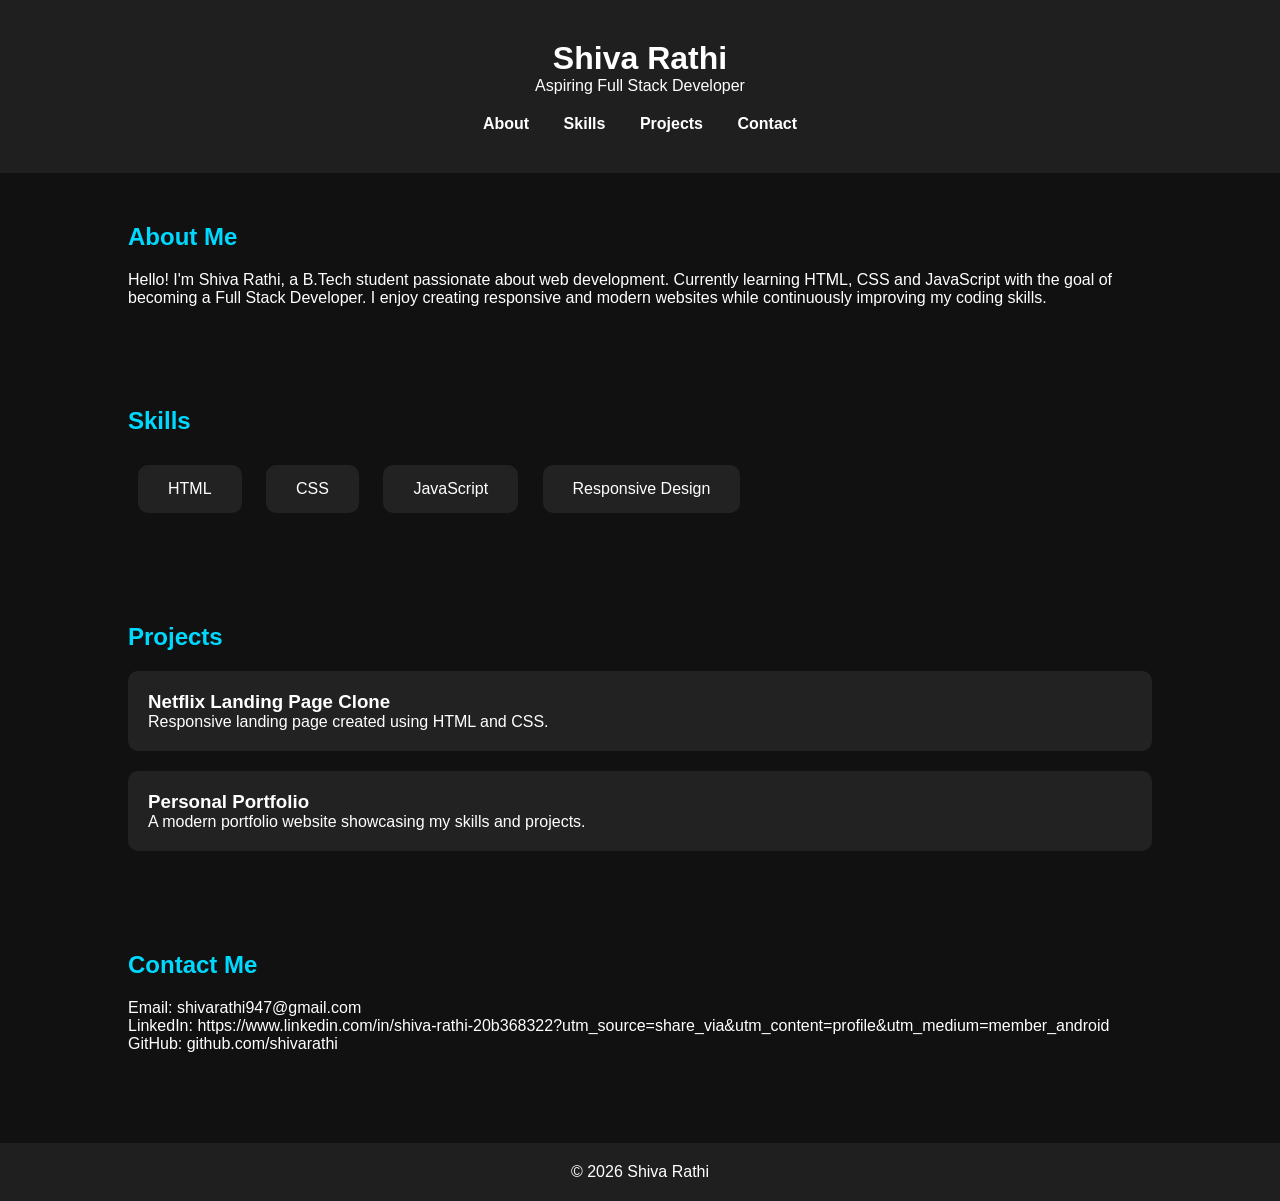
==== portfolio.html @ f8dfe1a2 "Add files via upload" ====
<!DOCTYPE html>
<html lang="en">
<head>
<meta charset="UTF-8">
<meta name="viewport" content="width=device-width, initial-scale=1.0">
<title>Shiva Rathi | Portfolio</title>
<link rel="stylesheet" href="style.css">
<style>
    *{
margin:0;
padding:0;
box-sizing:border-box;
font-family:Arial,sans-serif;
}

body{
background:#111;
color:white;
}

header{
background:#1f1f1f;
text-align:center;
padding:40px;
}

nav{
margin-top:20px;
}

nav a{
color:white;
text-decoration:none;
margin:15px;
font-weight:bold;
}

section{
padding:50px 10%;
}

h2{
margin-bottom:20px;
color:#00d9ff;
}

.card{
display:inline-block;
background:#222;
padding:15px 30px;
margin:10px;
border-radius:10px;
transition:.3s;
}

.card:hover{
background:#00d9ff;
color:black;
}

.project{
background:#222;
padding:20px;
margin-top:20px;
border-radius:10px;
}

footer{
text-align:center;
padding:20px;
background:#1f1f1f;
margin-top:40px;
}
</style>
</head>

<body>

<header>
<h1>Shiva Rathi</h1>
<p>Aspiring Full Stack Developer</p>

<nav>
<a href="#about">About</a>
<a href="#skills">Skills</a>
<a href="#projects">Projects</a>
<a href="#contact">Contact</a>
</nav>
</header>

<section id="about">
<h2>About Me</h2>
<p>
Hello! I'm Shiva Rathi, a B.Tech student passionate about web development.
Currently learning HTML, CSS and JavaScript with the goal of becoming a Full Stack Developer.
I enjoy creating responsive and modern websites while continuously improving my coding skills.
</p>
</section>

<section id="skills">
<h2>Skills</h2>

<div class="card">
HTML
</div>

<div class="card">
CSS
</div>

<div class="card">
JavaScript
</div>

<div class="card">
Responsive Design
</div>

</section>

<section id="projects">
<h2>Projects</h2>

<div class="project">
<h3>Netflix Landing Page Clone</h3>
<p>Responsive landing page created using HTML and CSS.</p>
</div>

<div class="project">
<h3>Personal Portfolio</h3>
<p>A modern portfolio website showcasing my skills and projects.</p>
</div>

</section>

<section id="contact">
<h2>Contact Me</h2>

<p>Email: shivarathi947@gmail.com</p>

<p>LinkedIn: https://www.linkedin.com/in/shiva-rathi-20b368322?utm_source=share_via&utm_content=profile&utm_medium=member_android</p>

<p>GitHub: github.com/shivarathi</p>

</section>

<footer>
<p>© 2026 Shiva Rathi</p>
</footer>

</body>
</html>
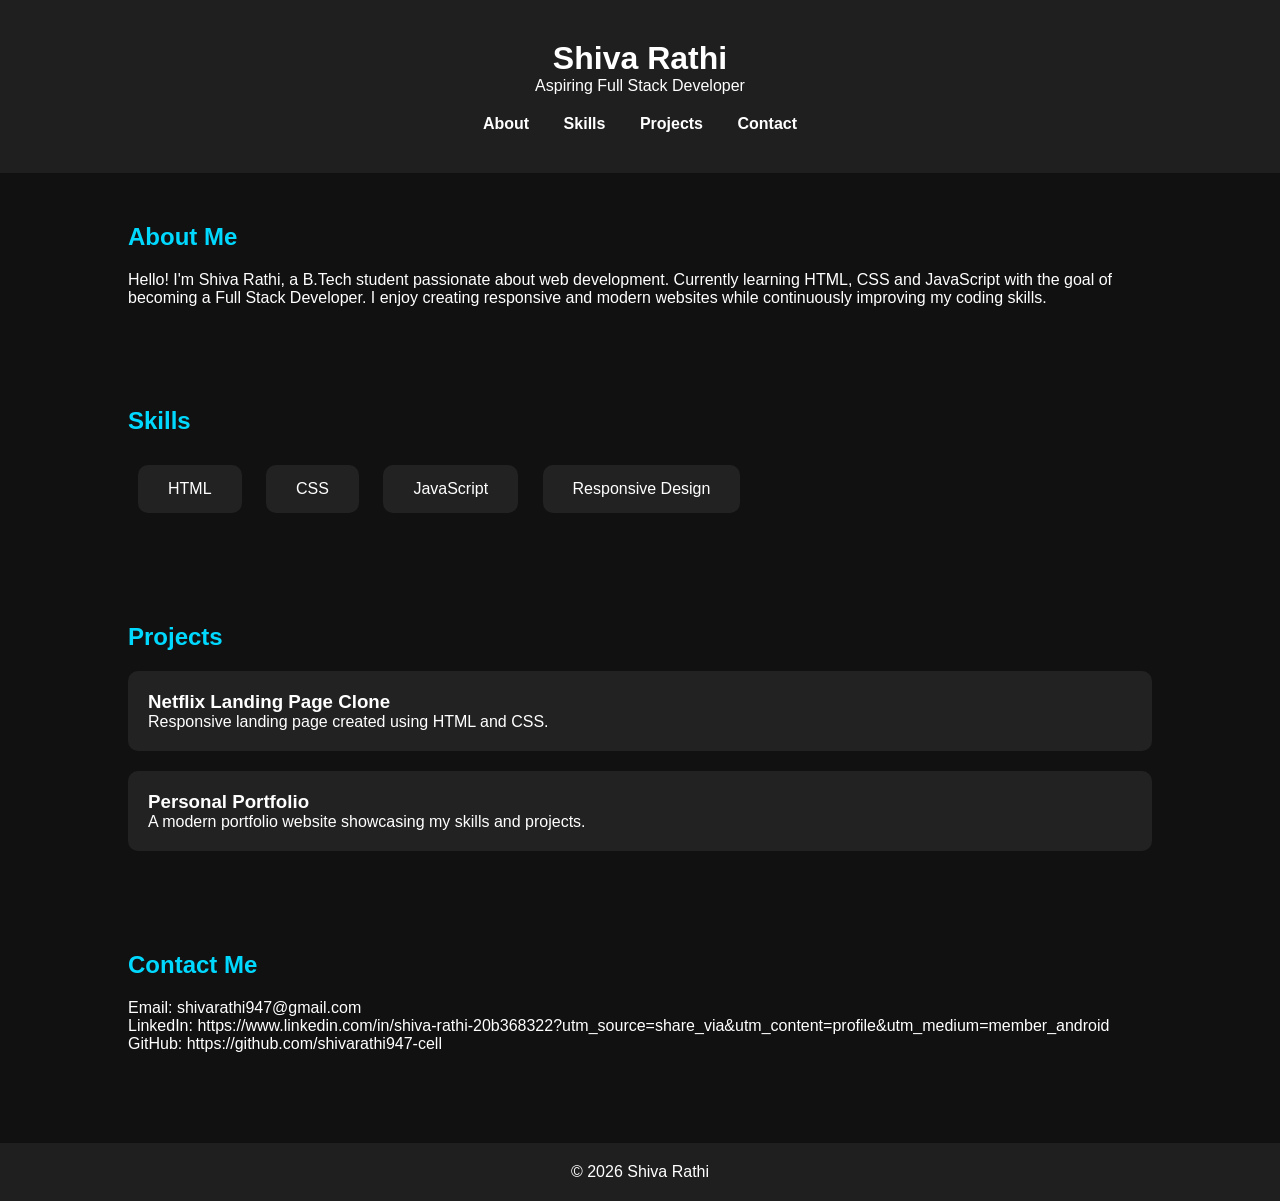
==== commit f60cac69: "Update portfolio.html" ====
--- a/portfolio.html
+++ b/portfolio.html
@@ -140,7 +140,7 @@
 
 <p>LinkedIn: https://www.linkedin.com/in/shiva-rathi-20b368322?utm_source=share_via&utm_content=profile&utm_medium=member_android</p>
 
-<p>GitHub: github.com/shivarathi</p>
+<p>GitHub: https://github.com/shivarathi947-cell</p>
 
 </section>
 
@@ -149,4 +149,4 @@
 </footer>
 
 </body>
-</html>+</html>
--- a/style.css
+++ b/style.css
@@ -0,0 +1,65 @@
+*{
+margin:0;
+padding:0;
+box-sizing:border-box;
+font-family:Arial,sans-serif;
+}
+
+body{
+background:#111;
+color:white;
+}
+
+header{
+background:#1f1f1f;
+text-align:center;
+padding:40px;
+}
+
+nav{
+margin-top:20px;
+}
+
+nav a{
+color:white;
+text-decoration:none;
+margin:15px;
+font-weight:bold;
+}
+
+section{
+padding:50px 10%;
+}
+
+h2{
+margin-bottom:20px;
+color:#00d9ff;
+}
+
+.card{
+display:inline-block;
+background:#222;
+padding:15px 30px;
+margin:10px;
+border-radius:10px;
+transition:.3s;
+}
+
+.card:hover{
+background:#00d9ff;
+color:black;
+}
+
+.project{
+background:#222;
+padding:20px;
+margin-top:20px;
+border-radius:10px;
+}
+
+footer{
+text-align:center;
+padding:20px;
+background:#1f1f1f;
+margin-top:40px;
+}
